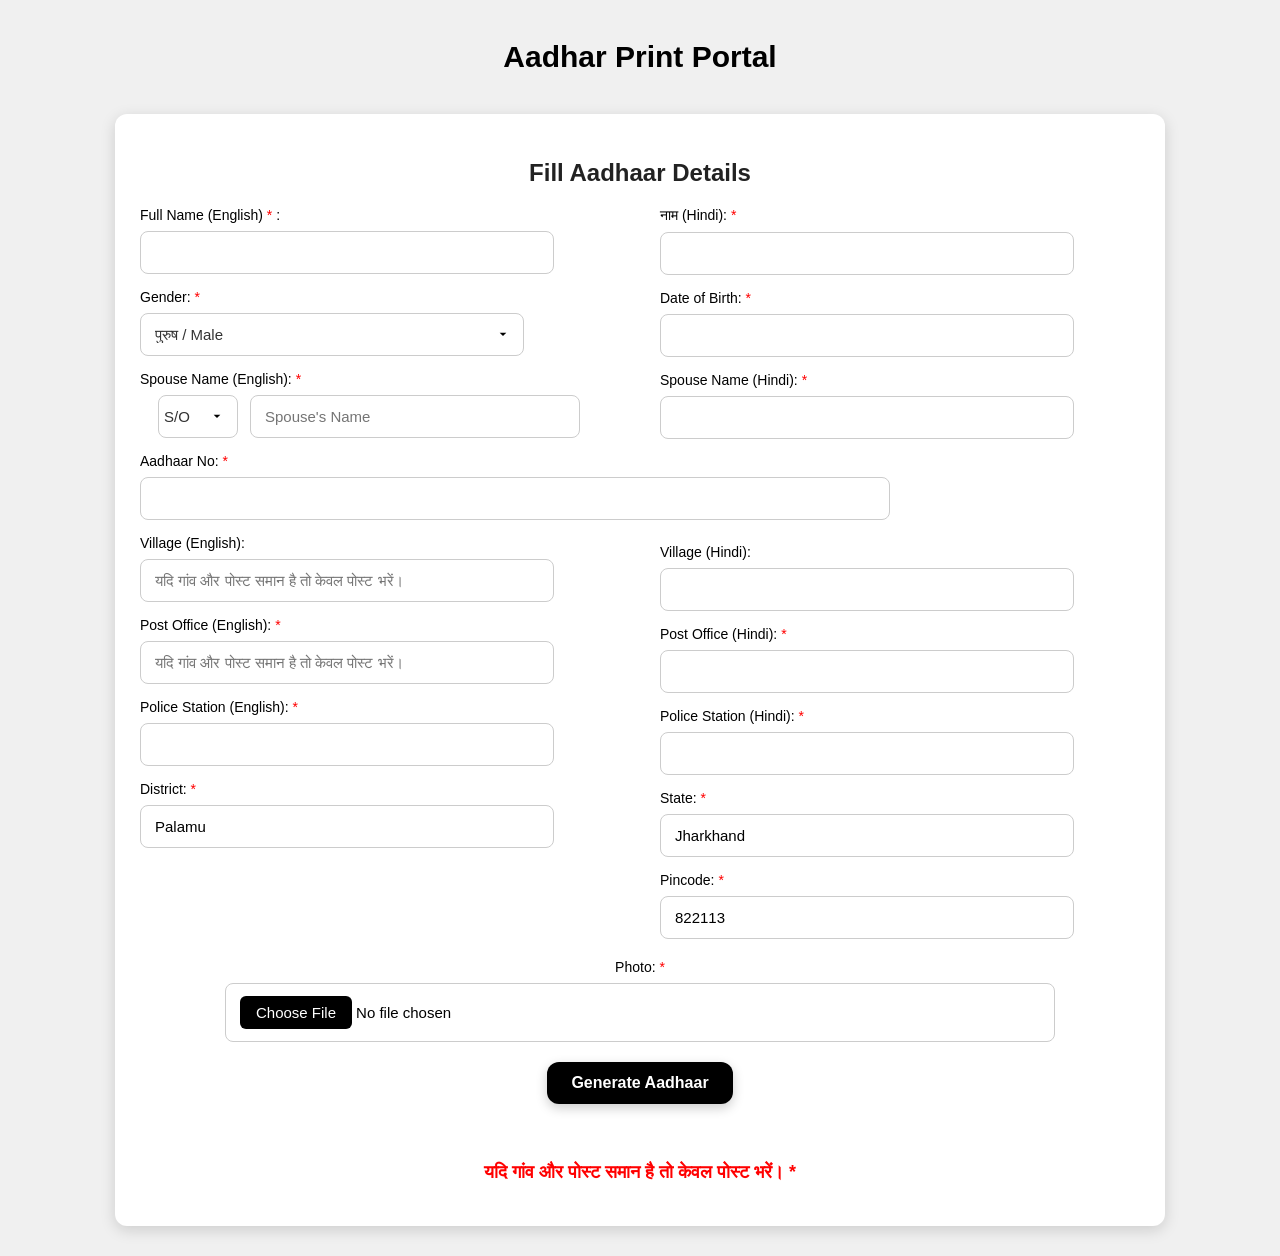
==== index.html @ 05489ec1 "Add files via upload" ====
<!DOCTYPE html>
<html lang="en">
<head>
  <meta charset="UTF-8">
  <title>Aadhaar Generator</title>
  <link rel="stylesheet" href="style.css">

</head>
<body>
  <div id="app">
      <h4 style="text-align: center; font-size: 30px; font-family: 'Segoe UI', Tahoma, sans-serif;">Aadhar Print Portal</h4>
    <!-- Aadhaar Form -->
    <form id="aadharForm">
  <h2>Fill Aadhaar Details</h2>

  <div class="form-columns">
    <!-- Left Column (English) -->
    <div class="left-column">
      <div class="form-row">
        <label>Full Name (English) <span style="color:red">*</span> :</label>
        <input type="text" id="nameEnglish" name="nameEnglish" oninput="translateToHindi('nameEnglish')" required>
      </div>

      <div class="form-row">
        <label>Gender: <span style="color:red">*</span></label>
        <select name="gender">
          <option value="पुरुष/ MALE">पुरुष / Male</option>
          <option value="महिला/ FEMALE">महिला / Female</option>
          <option value="अन्य/ OTHER">अन्य / Other</option>
        </select>
      </div>

     <div class="form-row spouse-row">
        <label>Spouse Name (English): <span style="color:red">*</span></label>
        <div class="spouse-inputs">
          <select name="relationType">
            <option value="S/O">S/O</option>
            <option value="W/O">W/O</option>
            <option value="D/O">D/O</option>
            <option value="C/O">C/O</option>
        </select>
        <input type="text" id="spouseEnglish" name="spouseEnglish" placeholder="Spouse's Name" oninput="translateToHindi('spouseEnglish')" required>
      </div>
      </div>


      <div class="form-row">
        <label>Aadhaar No: <span style="color:red">*</span></label>
        <input id="aadharno" type="text" name="aadhaarNo" required>
      </div>

      <div class="form-row">
        <label>Village (English):</label>
        <input type="text" id="villageEnglish" name="villageEnglish" oninput="translateToHindi('villageEnglish')" placeholder="यदि गांव और पोस्ट समान है तो केवल पोस्ट भरें।">
      </div>

      <div class="form-row">
        <label>Post Office (English): <span style="color:red">*</span></label>
        <input type="text" id="postEnglish" name="postEnglish" oninput="translateToHindi('postEnglish')" placeholder="यदि गांव और पोस्ट समान है तो केवल पोस्ट भरें।" required>
      </div>

      <div class="form-row">
        <label>Police Station (English): <span style="color:red">*</span></label>
        <input type="text" id="psEnglish" name="psEnglish" oninput="translateToHindi('psEnglish')" required>
      </div>

      <div class="form-row">
        <label>District: <span style="color:red">*</span></label>
        <input type="text" name="district" value="Palamu" required>
      </div>
    </div>

    <!-- Right Column (Hindi) -->
    <div class="right-column">
      <div class="form-row">
        <label>नाम (Hindi): <span style="color:red">*</span></label>
        <input type="text" id="nameEnglishHindi" name="nameHindi" required>
      </div>

      <div class="form-row">
        <label>Date of Birth: <span style="color:red">*</span></label>
        <input type="text" name="dob" required>
      </div>

      <div class="form-row">
        <label>Spouse Name (Hindi): <span style="color:red">*</span></label>
        <input type="text" id="spouseEnglishHindi" name="spouseHindi" required>
      </div>

      <div class="form-row" id="villageHindi">
        <label>Village (Hindi):</label>
        <input type="text" id="villageEnglishHindi" name="villageHindi">
      </div>

      <div class="form-row">
        <label>Post Office (Hindi): <span style="color:red">*</span></label>
        <input type="text" id="postEnglishHindi" name="postHindi" required>
      </div>

      <div class="form-row">
        <label>Police Station (Hindi): <span style="color:red">*</span></label>
        <input type="text" id="psEnglishHindi" name="psHindi" required>
      </div>

      <div class="form-row">
        <label>State: <span style="color:red">*</span></label>
        <input type="text" name="state" value="Jharkhand" required>
      </div>

      <div class="form-row">
        <label>Pincode: <span style="color:red">*</span></label>
        <input type="text" name="pincode" value="822113" required>
      </div>
    </div>
  </div>

  <!-- Photo -->
  <div class="form-row photo-row">
    <label>Photo: <span style="color:red">*</span></label>
    <input type="file" name="photo" accept="image/*" required>
  </div>

  <!-- Generate Button Centered -->
  <div class="center-btn">
    <button type="submit">Generate Aadhaar</button>
  </div>
  <p id="disclaimer">यदि गांव और पोस्ट समान है तो केवल पोस्ट भरें। <span style="color:red">*</span></p>
</form>



    <!-- Aadhaar Print Preview -->
    <div id="printSection" style="display:none;">
      <div class="aadhaar-card" id="aadhaarCard">
        <img id="userPhoto" class="photo" src="" alt="User Photo">
        <img src="assets/aadharTemplate.jpg" id="aadhar-blank-template">

        <div class="details" id="details"></div>
        <div class="aadhaar-no-left" id="aadhaarNoLeft"></div>
        <div class="address">
          <div class="address-left" id="addressHindi"></div>
          <div class="address-right" id="addressEnglish"></div>
        </div>
        <img id="qrCode" style="margin-top:-380px; margin-left:720px; position:absolute;">
        <div class="aadhaar-no-right" id="aadhaarNoRight"></div>
      </div>

      <div class="button-row">
            <button id="backBtn">← Back & Edit</button>
        <div class="center-btn">
            <button id="downloadBtn">⬇ Download Aadhaar</button>
        </div>
    </div>


    </div>
  </div>

  <script src="https://cdnjs.cloudflare.com/ajax/libs/html2canvas/1.4.1/html2canvas.min.js"></script>
  <script src="script.js"></script>
  <script src="translate.js"></script>
</body>
</html>
---- style.css ----
/* ===== Aadhaar Form Styling ===== */
/* ===== Aadhaar Form Styling ===== */

form {
  max-width: 1000px;
  margin: 30px auto;
  padding: 25px;
  background: #fff;
  border-radius: 12px;
  box-shadow: 0 4px 15px rgba(0,0,0,0.15);
  font-family: "Segoe UI", Tahoma, sans-serif;
}

/* Form Title */
form h2 {
  text-align: center;
  margin-bottom: 20px;
  font-size: 24px;
  color: #222;
  font-weight: 600;
}

/* Two-column layout */
.form-columns {
  display: grid;
  grid-template-columns: 1fr 1fr; /* Left = English, Right = Hindi */
  gap: 20px;
}

/* Columns */
.left-column, .right-column {
  display: flex;
  flex-direction: column;
  gap: 15px;
}

/* Input & select fields */
form input[type="text"],
form input[type="file"],
form select {
  width: 80%; /* Full width to align vertically */
  padding: 12px 14px;
  border: 1px solid #ccc;
  border-radius: 8px;
  font-size: 15px;
  outline: none;
  transition: all 0.2s ease;
}


form input:focus,
form select:focus {
  border-color: #000;
  box-shadow: 0 0 5px rgba(0,0,0,0.2);
}

/* File Upload Button */
form input[type="file"]::-webkit-file-upload-button {
  background: #000;
  color: #fff;
  border: none;
  border-radius: 6px;
  padding: 8px 16px;
  cursor: pointer;
  transition: background 0.3s;
}

form input[type="file"]::-webkit-file-upload-button:hover {
  background: #333;
}

/* Labels */
.form-row label {
  font-weight: 500;
  font-size: 14px;
  margin-bottom: 4px;
}

/* Center Photo row */
.photo-row {
  display: flex;
  flex-direction: column;
  align-items: center;
  margin-top: 20px;
}

/* Center Button */
.center-btn {
  display: flex;
  justify-content: center;
  margin-top: 20px;
}

/* Button styling */
button {
  background: #000;
  color: #fff;
  border: none;
  border-radius: 12px;
  padding: 12px 24px;
  font-size: 16px;
  font-weight: 600;
  cursor: pointer;
  transition: all 0.3s ease;
}

button:hover {
  background: #222;
  transform: translateY(-2px);
}

/* Responsive: stack columns on smaller screens */
@media (max-width: 900px) {
  .form-columns {
    grid-template-columns: 1fr;
  }
}


/* 🔥 Smooth Black Buttons (applies to ALL buttons globally) */
button {
  background: #000;
  color: #fff;
  border: none;
  border-radius: 12px;
  padding: 12px 24px;
  font-size: 16px;
  font-weight: 600;
  cursor: pointer;
  transition: all 0.3s ease;
  box-shadow: 0 4px 12px rgba(0,0,0,0.2);
  display: inline-flex;
  align-items: center;
  justify-content: center;
  gap: 8px;
}

button:hover {
  background: #222;
  transform: translateY(-2px);
}

button:active {
  transform: translateY(0);
}

/* Common form styles */
.form-row {
  display: flex;
  flex-direction: column;
  gap: 6px;
}

.form-row label {
  font-weight: 500;
  font-size: 14px;
  margin-bottom: 2px;
}

/* Select dropdown styling */
select {
  appearance: none; /* removes default browser arrow */
  -webkit-appearance: none;
  -moz-appearance: none;

  width: 100%;
  padding: 10px 14px;
  border: 1px solid #ccc;
  border-radius: 8px;
  background-color: #fff;
  font-size: 15px;
  font-family: inherit;
  color: #333;
  transition: all 0.2s ease-in-out;
  cursor: pointer;
}

/* Hover & focus effects */
select:hover {
  border-color: #666;
}

select:focus {
  outline: none;
  border-color: #000;
  box-shadow: 0 0 0 2px rgba(0,0,0,0.15);
}

/* Add custom arrow */
select {
  background-image: url("data:image/svg+xml;utf8,<svg fill='black' height='20' viewBox='0 0 24 24' width='20' xmlns='http://www.w3.org/2000/svg'><path d='M7 10l5 5 5-5z'/></svg>");
  background-repeat: no-repeat;
  background-position: right 12px center;
  background-size: 16px;
  padding-right: 36px; /* space for arrow */
}

/* ===== Aadhaar Card Print Styling ===== */
body {
  margin: 0;
  padding: 0;
  background: #f0f0f0;
}

#aadhar-blank-template {
  width: 2070px;
  margin-left: -10px;
}

.aadhaar-card {
  position: relative;
  width: 2048px;
  height: 677px;
  margin: 20px auto;
  background: #fff;
  border: 1px solid #000;
  font-family: Arial, sans-serif;
  overflow: hidden;
}

.photo {
  position: absolute;
  top: 152px;
  left: 95px;
  width: 200px;
  height: 248px;
  border: 1px solid #000;
}

.details {
  position: absolute;
  top: 150px;
  left: 320px;
  font-size: 30px;
  line-height: 1.6;
}

.aadhaar-no-left {
  position: absolute;
  bottom: 80px;
  left: 300px;
  font-size: 55px;
  font-weight: bold;
}

.address-left {
  position: absolute;
  top: 165px;
  right: 280px;
  width: 650px;
  font-size: 32px;
  line-height: 1.6;
}

.address-right {
  position: absolute;
  top: 165px;
  right: -180px;
  width: 650px;
  font-size: 32px;
  line-height: 1.6;
}

.aadhaar-no-right {
  position: absolute;
  bottom: 80px;
  right: 300px;
  font-size: 55px;
  font-weight: bold;
}

.vid {
  position: absolute;
  bottom: 25px;
  right: 420px;
  font-size: 28px;
}
/* Button row container */
.button-row {
  display: flex;
  justify-content: space-between;
  align-items: center;
  margin-top: 20px;
  max-width: 2048px; /* same width as card */
  margin-left: auto;
  margin-right: auto;
  padding: 0 20px;
  padding-bottom: 40px;
}

/* Center button wrapper */
.center-btn {
  flex: 1;
  display: flex;
  justify-content: center;
  padding-bottom: 40px;
}


/* Two-column layout */
.form-columns {
  display: grid;
  grid-template-columns: 1fr 1fr; /* Left and Right columns */
  gap: 40px; /* Space between columns */
}

/* Make columns scroll nicely on smaller screens */
@media (max-width: 900px) {
  .form-columns {
    grid-template-columns: 1fr; /* Stack columns vertically on small screens */
  }
}

/* Align left and right columns individually if needed */
.left-column {
  display: flex;
  flex-direction: column;
  gap: 15px;
}

.right-column {
  display: flex;
  flex-direction: column;
  gap: 15px;
}
.spouse-row {
  display: flex;
  align-items: center;
}

.spouse-row label {
  margin-left: -300px;
  min-width: 180px; /* adjust label width to align properly */
}

.spouse-inputs {
  display: flex;
  gap: 12px; /* space between dropdown & input */
  flex: 1;
}

.spouse-inputs select {
  flex: 0 0 80px;   /* keep dropdown small (80px wide) */
  padding: 5px;
  margin-left: -60px;
}

.spouse-inputs input {
  flex: 1;          /* fill rest of the space */
  min-width: 300px; /* ensures it's large even on smaller screens */
  padding: 5px;
}


#aadharno{
  width: 150%;
}
#villageHindi{
  margin-top: 90px;
}

#disclaimer{
  color: red;
  text-align: center;
  font-weight: bold;
  font-size: 18px;
}
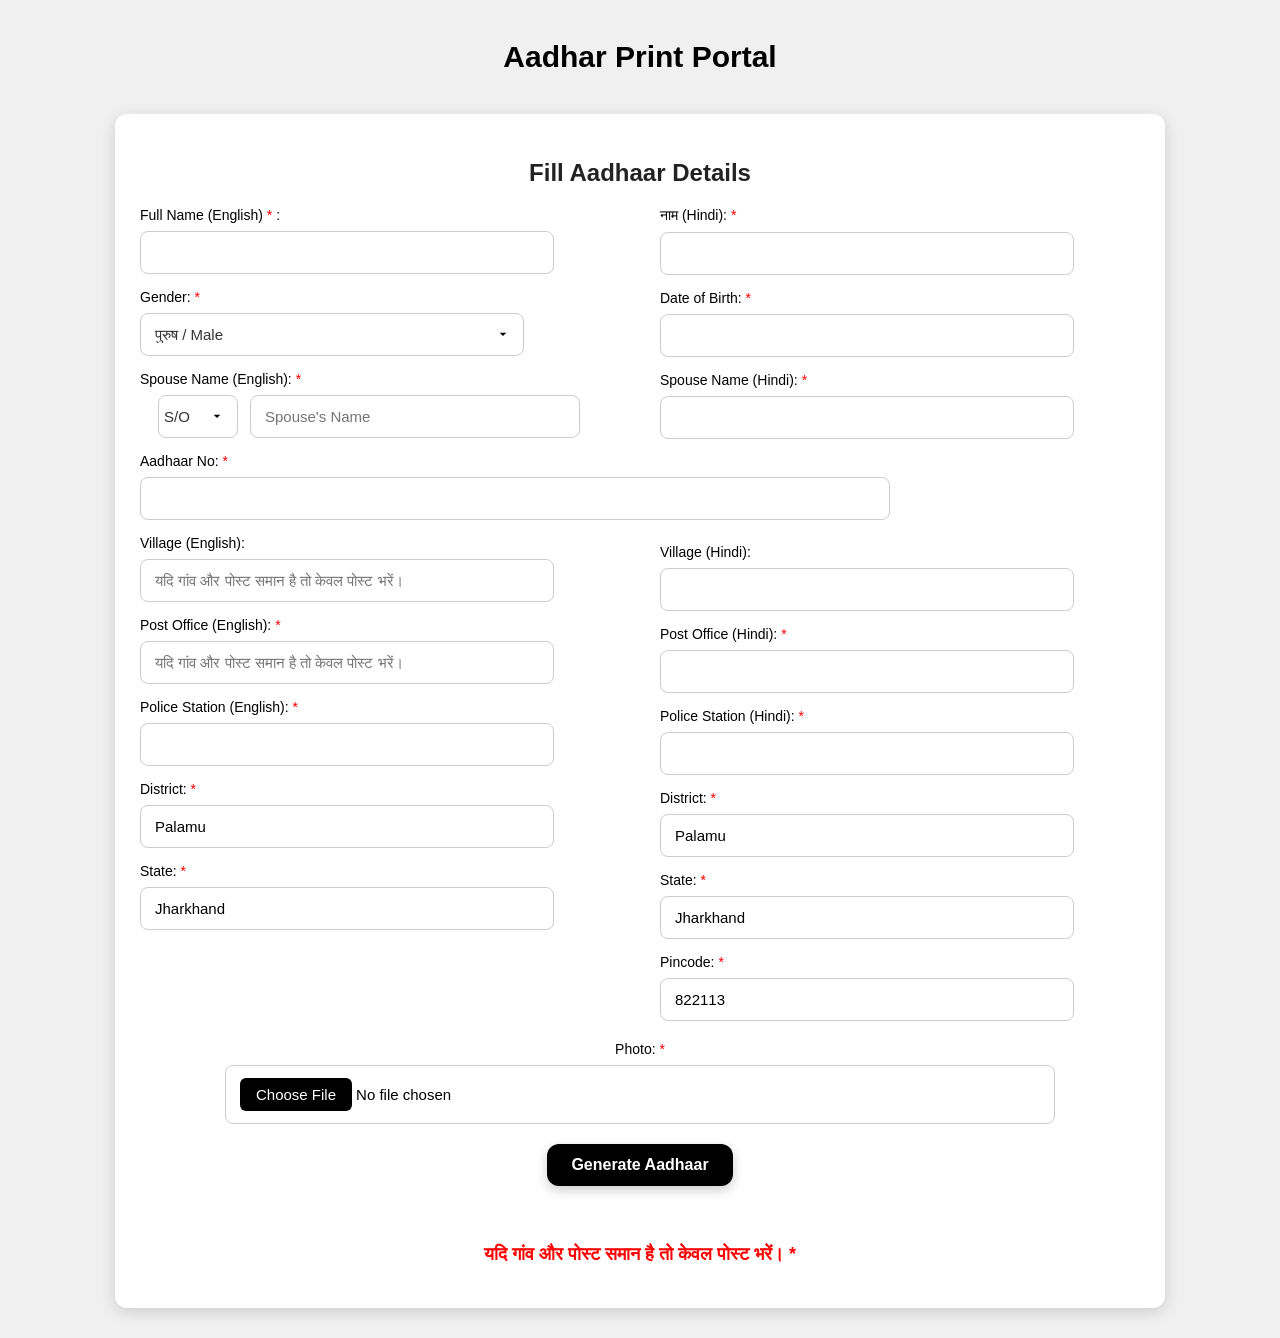
==== commit 4e198ef0: "Fix HTML formatting and structure" ====
--- a/index.html
+++ b/index.html
@@ -2,7 +2,7 @@
 <html lang="en">
 <head>
   <meta charset="UTF-8">
-  <title>Aadhaar Generator</title>
+  <title>Aadhaar Print Portal</title>
   <link rel="stylesheet" href="style.css">
 
 </head>
@@ -68,6 +68,10 @@
         <label>District: <span style="color:red">*</span></label>
         <input type="text" name="district" value="Palamu" required>
       </div>
+      <div class="form-row">
+        <label>State: <span style="color:red">*</span></label>
+        <input type="text" name="state" value="Jharkhand" required>
+      </div>
     </div>
 
     <!-- Right Column (Hindi) -->
@@ -101,10 +105,13 @@
         <label>Police Station (Hindi): <span style="color:red">*</span></label>
         <input type="text" id="psEnglishHindi" name="psHindi" required>
       </div>
-
+      <div class="form-row">
+        <label>District: <span style="color:red">*</span></label>
+        <input type="text" name="districtHindi" value="Palamu" required>
+      </div>
       <div class="form-row">
         <label>State: <span style="color:red">*</span></label>
-        <input type="text" name="state" value="Jharkhand" required>
+        <input type="text" name="stateHindi" value="Jharkhand" required>
       </div>
 
       <div class="form-row">
--- a/style.css
+++ b/style.css
@@ -246,7 +246,7 @@
 .address-left {
   position: absolute;
   top: 165px;
-  right: 280px;
+  right: 320px;
   width: 650px;
   font-size: 32px;
   line-height: 1.6;
@@ -255,7 +255,7 @@
 .address-right {
   position: absolute;
   top: 165px;
-  right: -180px;
+  right: -220px;
   width: 650px;
   font-size: 32px;
   line-height: 1.6;
@@ -364,4 +364,4 @@
   text-align: center;
   font-weight: bold;
   font-size: 18px;
-}+}
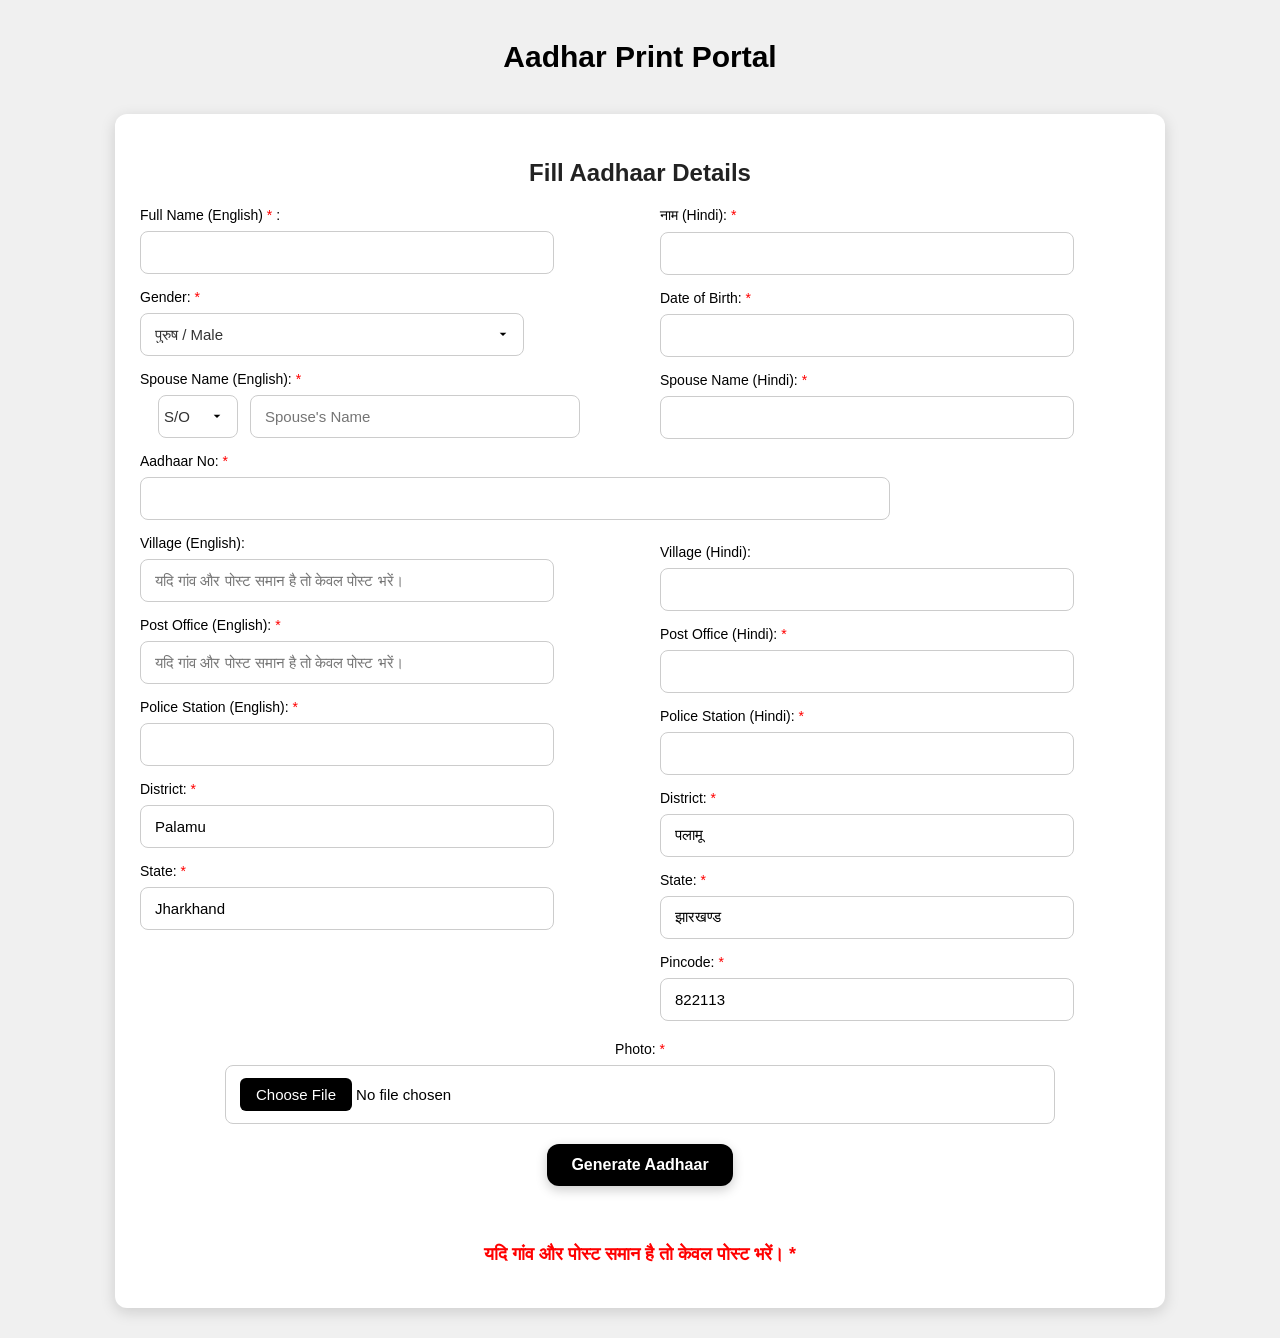
==== commit 45187819: "Restore index.html with original content" ====
--- a/index.html
+++ b/index.html
@@ -107,11 +107,11 @@
       </div>
       <div class="form-row">
         <label>District: <span style="color:red">*</span></label>
-        <input type="text" name="districtHindi" value="Palamu" required>
+        <input type="text" id="districtEnglishHindi" name="districtHindi" value="पलामू" required>
       </div>
       <div class="form-row">
         <label>State: <span style="color:red">*</span></label>
-        <input type="text" name="stateHindi" value="Jharkhand" required>
+        <input type="text" id="stateEnglishHindi" name="stateHindi" value="झारखण्ड" required>
       </div>
 
       <div class="form-row">
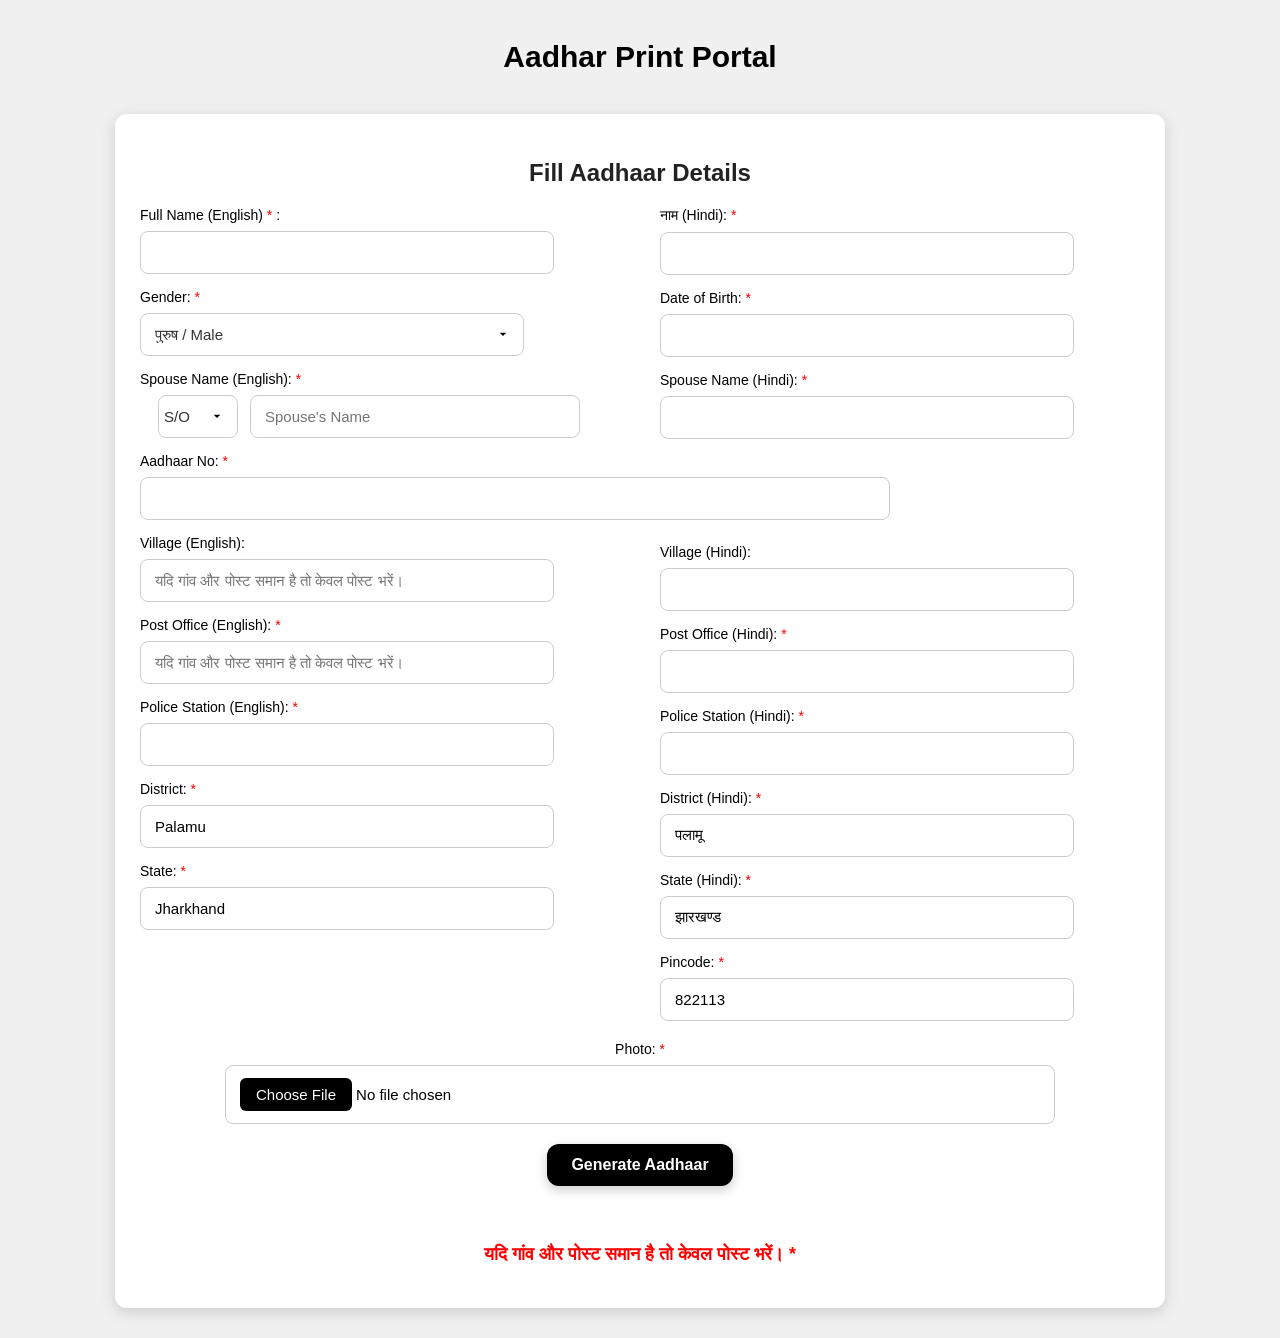
==== commit 67946105: "Fix HTML encoding issues in index.html" ====
--- a/index.html
+++ b/index.html
@@ -106,12 +106,12 @@
         <input type="text" id="psEnglishHindi" name="psHindi" required>
       </div>
       <div class="form-row">
-        <label>District: <span style="color:red">*</span></label>
-        <input type="text" id="districtEnglishHindi" name="districtHindi" value="पलामू" required>
+        <label>District (Hindi): <span style="color:red">*</span></label>
+        <input type="text" id="districtHindi" name="districtHindi" value="पलामू" required>
       </div>
       <div class="form-row">
-        <label>State: <span style="color:red">*</span></label>
-        <input type="text" id="stateEnglishHindi" name="stateHindi" value="झारखण्ड" required>
+        <label>State (Hindi): <span style="color:red">*</span></label>
+        <input type="text" id="stateHindi" name="stateHindi" value="झारखण्ड" required>
       </div>
 
       <div class="form-row">
--- a/style.css
+++ b/style.css
@@ -255,7 +255,7 @@
 .address-right {
   position: absolute;
   top: 165px;
-  right: -220px;
+  right: -200px;
   width: 650px;
   font-size: 32px;
   line-height: 1.6;
